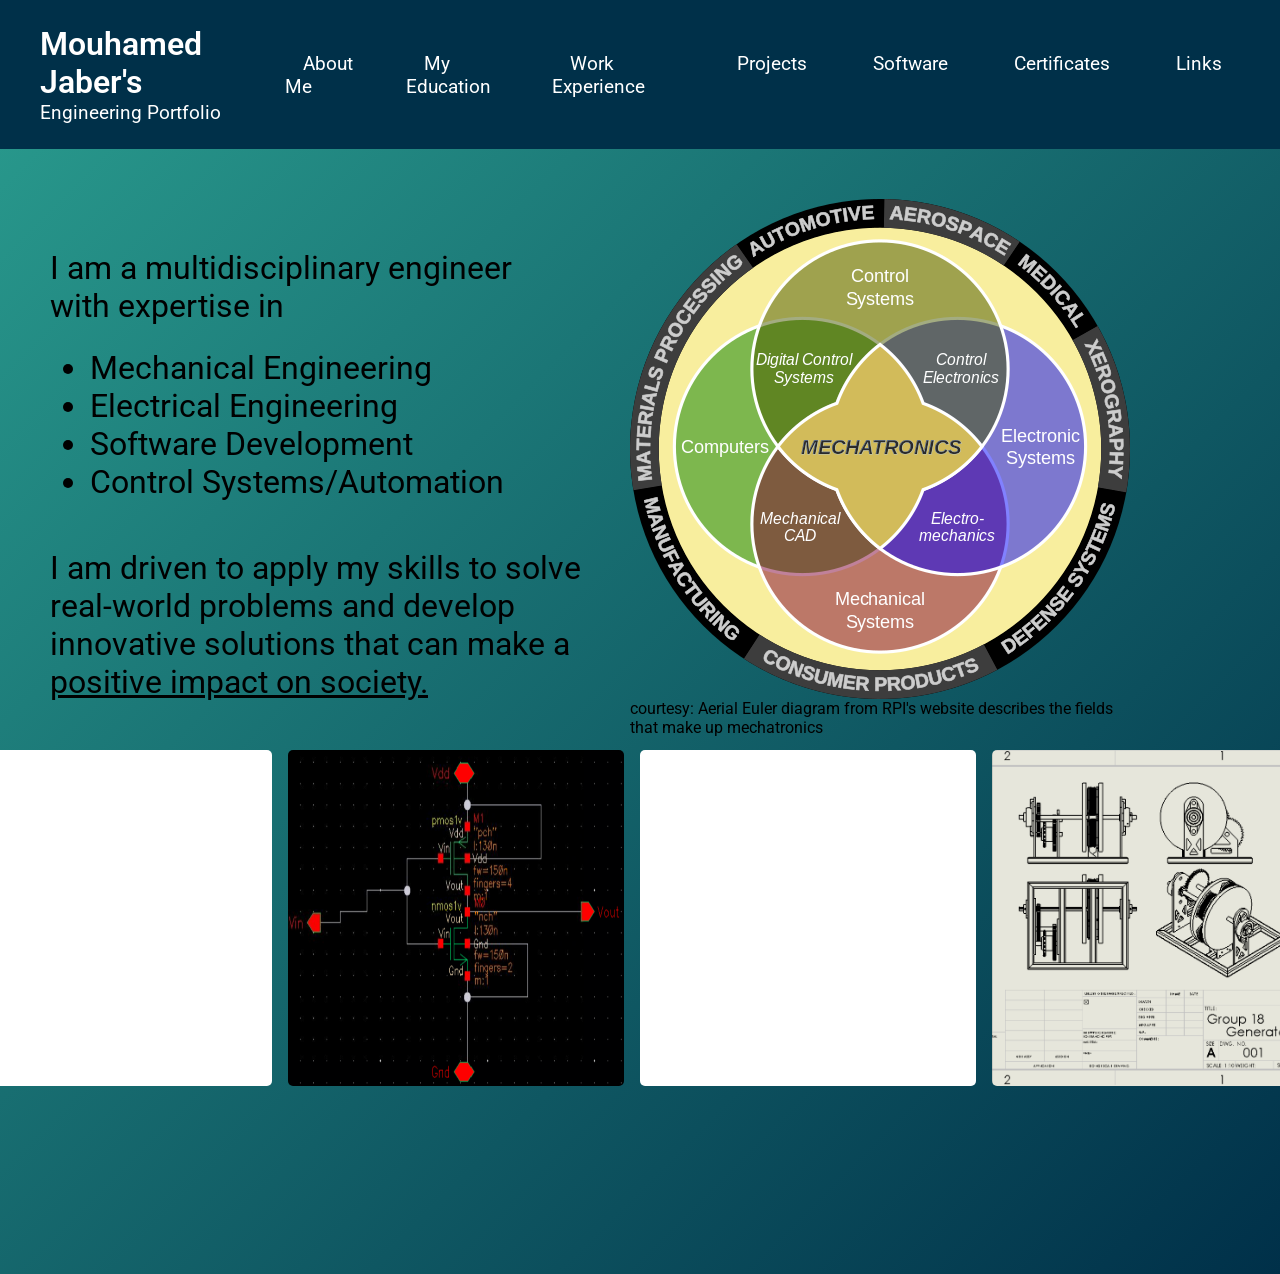
==== aboutMe.html @ cb68548f "commiting all work of portfolio" ====
<!DOCTYPE html>
<html lang="en">
<head>
    <meta charset="UTF-8">
    <meta name="viewport" content="width=device-width, initial-scale=1.0">
    <title>About Me</title>
    <link rel="stylesheet" href="style.css">
</head>
<body class="aboutMeBody">
    <header>
        <nav class="navbar">
            <a href="index.html" class="nav_title">
                <h2 class="title-text">Mouhamed Jaber's </h2>
                <h3 class="title-subtext">Engineering Portfolio</h3>
            </a>
            <ul class="nav-menu">
                <li class="nav-item">
                    <a href="aboutMe.html" class="nav-link">About Me</a>
                </li>
                <li class="nav-item">
                    <a href="myEdu.html" class="nav-link">My Education</a>
                </li>
                <li class="nav-item">
                    <a href="workXp.html" class="nav-link">Work Experience</a>
                </li>
                <li class="nav-item">
                    <a href="projects.html" class="nav-link">Projects</a>
                </li>
                <li class="nav-item">
                    <a href="software.html" class="nav-link">Software</a>
                </li>
                <li class="nav-item">
                    <a href="certs.html" class="nav-link">Certificates</a>
                </li>
                <li class="nav-item">
                    <a href="links.html" class="nav-link">Links</a>
                </li>
            </ul>
        </nav>
    </header>
    <main class="aboutMe">
        <div class="aboutMeDiv">
            <p class = "aboutMeText">
                I am a multidisciplinary engineer with expertise in
            </p>
            <ul class="aboutMeList">
                <li>Mechanical Engineering</li>
                <li>Electrical Engineering</li>
                <li>Software Development</li>
                <li>Control Systems/Automation</li>
            </ul>
            <p class = "aboutMeText2" >I am driven to apply my skills to
            solve real-world problems and develop innovative solutions that
            can make a <u>positive impact on society.</u>
            </p>

            <div class="EulerDiagram">
                <img src="carousel/EulerDiagram.png" alt="Mechatronics Euler Diagram">
                <div class="overlay">
                    <p> courtesy: Aerial Euler diagram from RPI's website describes
                        the fields that make up mechatronics</p>
                </div>
        </div>
        </div>

        <div class="carousel">
            <div class="group">
                <div class="v1">
                    <video autoplay muted loop>
                        <source src="carousel/roboArm.mp4" type="video/mp4">
                    </video>
                </div>
                <div class="v2">
                    <video autoplay muted loop>
                        <source src="carousel/PLC.mp4" type="video/mp4">
                    </video>
                </div>
                <div class="v3">
                    <img src="carousel/ICinv.png" alt="Inverter IC Design" class="profile-image">
                </div>
                <div class="v4">
                    <video autoplay muted loop>
                        <source src="carousel/HumveeCAD.mp4" type="video/mp4">
                    </video>
                </div>
                <div class="v5">
                    <img src="carousel/drwng.png" alt="Engineering Drawing" class="profile-image">
                </div>
                <div class="v6">
                    <img src="carousel/antennaP.png" alt="Antenna Propagation" class="antennaP">
                    <img src="carousel/S11.png" alt="S11 Parameter" class="S11">
                </div>
            </div>
            <div aria-hidden class="group">
                <div class="v1">
                    <video autoplay muted loop>
                        <source src="carousel/roboArm.mp4" type="video/mp4">
                    </video>
                </div>
                <div class="v2">
                    <video autoplay muted loop>
                        <source src="carousel/PLC.mp4" type="video/mp4">
                    </video>
                </div>
                <div class="v3">
                    <img src="carousel/ICinv.png" alt="Inverter IC Design" class="profile-image">
                </div>
                <div class="v4">
                    <video autoplay muted loop>
                        <source src="carousel/HumveeCAD.mp4" type="video/mp4">
                    </video>
                </div>
                <div class="v5">
                    <img src="carousel/drwng.png" alt="Engineering Drawing" class="profile-image">
                </div>
                <div class="v6">
                    <img src="carousel/antennaP.png" alt="Antenna Propagation" class="antennaP">
                    <img src="carousel/S11.png" alt="S11 Parameter" class="S11">
                </div>
            </div>
            <div aria-hidden class="group">
                <div class="v1">
                    <video autoplay muted loop>
                        <source src="carousel/roboArm.mp4" type="video/mp4">
                    </video>
                </div>
                <div class="v2">
                    <video autoplay muted loop>
                        <source src="carousel/PLC.mp4" type="video/mp4">
                    </video>
                </div>
                <div class="v3">
                    <img src="carousel/ICinv.png" alt="Inverter IC Design" class="profile-image">
                </div>
                <div class="v4">
                    <video autoplay muted loop>
                        <source src="carousel/HumveeCAD.mp4" type="video/mp4">
                    </video>
                </div>
                <div class="v5">
                    <img src="carousel/drwng.png" alt="Engineering Drawing" class="profile-image">
                </div>
                <div class="v6">
                    <img src="carousel/antennaP.png" alt="Antenna Propagation" class="antennaP">
                    <img src="carousel/S11.png" alt="S11 Parameter" class="S11">
                </div>
            </div>
        </div>
    </main>
</body>
</html>
---- style.css ----
/* Importing Google Fonts */
@import url('https://fonts.googleapis.com/css2?family=Roboto:ital,wght@0,100..900;1,100..900&display=swap');

* {
    margin: 0;
    padding: 0;
    box-sizing: border-box;
    font-family: 'Roboto', sans-serif;
}

:root {
    /*Colors*/
    --black-color: #000000;
    --primary-color: #003049;
    --secondary-color: #fff;
    --color_3: #d62828;
    --color_4: #f77f00;
    --color_5: #fcbf49;
    --color_6: #eae2b7;
    --color_7: #2a9d8f;

    /*Font Sizes*/
    --font-size-s: 0.9rem;
    --font-size-n: 1rem;
    --font-size-m: 1.2rem;
    --font-size-l: 1.5rem;
    --font-size-xl: 2rem;
    --font-size-xxl: 2.5rem;
    --font-size-xxxl: 3rem;


    /*Font Weights*/
    --font-weight-normal: 400;
    --font-weight-medium: 500;
    --font-weight-bold: 700;
    --font-weight-semibold: 600;

    /*Border Radius*/
    --border-radius-s: 8px;
    --border-radius-m: 30px;
    --border-radius-circle: 50%;

    /*Site Max Width*/
    --site-max-width: 1450px;


}

ul {
    list-style: none;
}

a {
    text-decoration: none;
}

button {
    border: none;
    cursor: pointer;
    background: none;
}

img {
    display: block;
    max-width: 100%;
}

/*Navba*/
header {
    position: realtive;
    top: 0;
    left: 0;
    width: 100%;
    background: var(--primary-color);
}

header .navbar {
    display: flex;
    justify-content: space-between;
    padding: 25px 40px;
    align-items: center;
}

.navbar .nav_title .title-text {
    color: var(--secondary-color);
    font-size: var(--font-size-xl);
    font-weight: var(--font-weight-semibold);
}

.navbar .nav_title .title-subtext {
    color: var(--secondary-color);
    font-size: var(--font-size-m);
    font-weight: var(--font-weight-normal);
}

.navbar .nav-menu {
    display: flex;
    gap: 30px;
}

.navbar .nav-menu .nav-link {
    padding: 10px 18px;
    color: var(--secondary-color);
    font-size: var(--font-size-m);
    border-radius: var(--border-radius-m);
    transition: 0.3s ease;
}

.navbar .nav-menu .nav-link:hover {
    background: var(--color_4);
    color: var(--primary-color);
}

/* BODY */
body {
    overflow-x: hidden;  /* prevents horizontal scroll */
    overflow-y: auto;
    background: linear-gradient(135deg,#2a9d8f,#003049);

}

.home {
    z-index: -1;
    height: 100%;
}

.hero-section {
    padding-top: 150px;
    width: 100%;
    color: #000;
    height: 87vh;
}

.section-content{
    max-width: var(--site-max-width);
    margin: 0 auto;
    padding: 10px 10px;

}

.hero-details {
    flex-direction: column;
    align-items: center;
    gap: 20px;
    text-align: center;

}

.hero-img {
    position: absolute;
    top: 200px;
    left: 850px;
    overflow: hidden;
}

.hero-details .hero-img .profile-image {

    width: 600px;
    height: 500px;
    border-radius: var(--border-radius-m);
    object-fit: cover;

}

.hero-details .hero-text {
    max-width: 650px;
    text-align: left;
    padding-top: 50px;
}

.hero-text .hero-title {
    font-size: var(--font-size-xxxl);
    font-weight: var(--font-weight-bold);
    color: var(--black-color);
}

.hero-text .hero-description {
    font-size: var(--font-size-xl);
    color: var(--black-color);
    padding-top: 100px;
}
/* About Me Specific Styles */

.aboutMe {
    height: 125vh;
}

.carousel {
    display: flex;
    position: absolute;
    top: 650px;
    margin: 100px auto;
    width: 100%;
    justify-content: center;
    overflow-x: hidden;

}

.carousel::-webkit-scrollbar {
    display: none;
}

.group {
    display: flex;
    justify-content: center;
    gap: 1em;
    animation: spin 15s linear infinite;
    padding-right: 1em;


}

.v1, .v2, .v3, .v4, .v5, .v6 {
    flex: 0 0 auto;
    height: 7em;
    width: 7em;
    background: rgb(255, 255, 255);
    font-size: 3rem;
    border-radius: 5px;
    text-align: center;
    align-content: center;
    overflow: hidden;
    display: flex;
    align-items: center;
    justify-content: center;
}


.v1 video {
    width: 150%;
    height: 150%;
    transform: scale(1.25, 1);
    object-fit: fill;
}

.v2 video {
    width: 200%;
    height: 125%;
    transform: translateX(20px);
    transform: translateY(30px);

    object-fit: fill;
}

.v3 img {
    width: 115%;
    height: 100%;
    /* transform: translateX(10px); */

    object-fit: fill;
}

.v4 video {
    width: 135%;
    height: 90%;
    transform:
    translateY(5px)
    scale(1.15, 1.15);


    object-fit: fill;
}

.v5 img {
    width: 115%;
    height: 100%;
    /* transform: translateX(10px); */

    object-fit: fill;
}


.v6 {
    position: relative;
}

.antennaP {

    object-fit: fill;
    position: absolute;
    width: 50%;
    height: 30%;
    bottom: 0;
    right: 0;
    z-index: 2;
}

.S11 {

    object-fit: fill;
    position: absolute;
    width: 100%;
    height: 80%;
    top: 0;
    left: 0;
    z-index: 1;
}

.aboutMeDiv {
    text-align: left;
    margin: 0 auto;
    position: relative;
}

.aboutMeText{
    position: absolute;
    top: 100px;
    left: 50px;
    font-size: var(--font-size-xl);
    font-weight: var(--font-weight-m);
    color: var(--black-color);
    /* margin-right: 800px; */
    max-width: 500px;
}

.aboutMeList {
    position: absolute;
    top: 200px;
    left: 50px;
    font-size: var(--font-size-xl);
    font-weight: var(--font-weight-m);
    color: var(--black-color);
    list-style: disc;
    padding-left: 40px;
}


.aboutMeText2{
    position: absolute;
    top: 400px;
    left: 50px;
    font-size: var(--font-size-xl);
    font-weight: var(--font-weight-m);
    color: var(--black-color);
    /* margin-right: 800px; */
    max-width: 600px;
}

.EulerDiagram{
    position: absolute;
    top: 50px;
    right: 150px;
    width: 500px;
    height: 500px;
}

.EulerDiagram img {
    width: 500px;
    height: 500px;
}

@keyframes spin{
    from{translate: 0;}
    to{translate: -100%;}
}

/* Certs Specific Styles */

.certs {
    position: relative;
    text-align: left;
    margin: 0 auto;

}

.certImgs {
    position: absolute;
    top: 0px;
    right: 0;
    left: 0;
    bottom: 0;
    display: flex;
    justify-content: space-evenly;
    padding-top: 170px;

}


.cert1 img, .cert2 img {
    width: 400px;
    height: 300px;
    object-fit: cover;
    border-radius: var(--border-radius-s);

}

.cert3 {

    position: relative;

    background-color: #fff;
    border-radius: var(--border-radius-s);

    width: 400px;
    height: 300px;
    display: flex;
    align-items: center;

}

.cert3 img {
    position: absolute;
    width: 50%;
    top:65%;
    transform: translate(50%,-50%);
}

.cert3Text {
    position: absolute;
    top: 20%;
    text-align: center;
    transform: translate(0%,-50%);
    font-size: var(--font-size-xl);
    font-weight: var(--font-weight-bold);
    color: var(--black-color);
}

.certLink {
    display: flex;
    height: 303px;
    position: relative;
    transition: 0.3s ease;
}

.certLink:hover {
    transform:
    scale(1.1,1.1)
    translate(0%,2%);
    transition: 0.3s ease;
}

/* myEdu Specific Styles */
.eduBody {
    position: relative;
    height: 200vh;
}

.eduSections {
    position: absolute;
    top: 150px;
    left: 0;
    right: 0;
    display: flex;
    height: 153px;
    justify-content: center;
    gap: 50px;
}

.eduElem {
    display: flex;
    position: relative;
    width: 450px;
    height: 150px;
    background: rgb(91, 195, 199);
    border: 3px solid rgb(0, 50, 102);
    border-radius: var(--border-radius-s);
}


.eduElem .ubcLogo{
    position: relative;
    width: 150px;
    left:-10px;
}

.eduElem .eduText .title{
    position: absolute;
    top: 20px;
    left: 130px;
    font-size: var(--font-size-l);
    font-weight: var(--font-weight-bold);
    color: var(--black-color);
}

.eduElem .eduText .desc{
    position: absolute;
    top: 60px;
    left: 130px;
    width:280px;
    font-size: var(--font-size-m);
    color: var(--black-color);
    padding-top: 10px;
    padding-bottom: 10px;
}

.eduPage .EngBoxes {
    position: relative;
    left: 50%;
    transform: translate(-50%,150px);
    align-items: flex-start;
    display: flex;
    justify-content: center;
    gap: 20px;
}

.eduPage .EngBoxes .box{
    display: inline-flex;
    flex-direction: column;
    width: 300px;
    padding-bottom: 35px;
    border-radius: 10px;
    border: 4px solid rgb(0, 50, 102);
    background-color:  rgb(170, 255, 255);
}

.EngBoxes .title{
    position: relative;
    top: 5px;
    left: 10px;
    font-size: var(--font-size-l);
    font-weight: var(--font-weight-bold);
}

.EngBoxes .list{
    position: relative;
    top: 20px;
    left: 30px;
    font-size: var(--font-size-m);
    list-style: disc;
    width: 200px;
    display: flex;
    justify-content: space-evenly;
    flex-direction: column;
    row-gap: 10px;
}

/* WorkXP Specific Styles */
.workXp_hero-section {
    display: flex;
    justify-content: center;
    height: 1000px;
    gap:20px;
}

.cols{
    display: flex;
    flex-direction: column;
    gap: 20px;
    /* border: 3px solid red; */

}

.workXp .workXp-hero-section {
   display: flex;
   flex-direction: column;
}

.workXp .title{
    height: 120px;
    padding-left: 10px;
}

.workXp .desc{
    font-size: 1.5rem;
    padding-left: 10px;
    height: 70px;
}

.workXp .XP{
    display: flex;
    height: 300px;
    border: 2px solid;
    border-image: linear-gradient(90deg, hwb(173 0% 50%), hwb(201 0% 55%)) 1;
}


.workXp .XP img{
    margin-left: auto;
}


/* .workXp .xp1, .workXp .xp3 {
    background:  rgba(41, 179, 162,0.5);
}

.workXp .xp2, .workXp .xp4 {
    background:  rgba(41, 204, 185,0.5);
} */
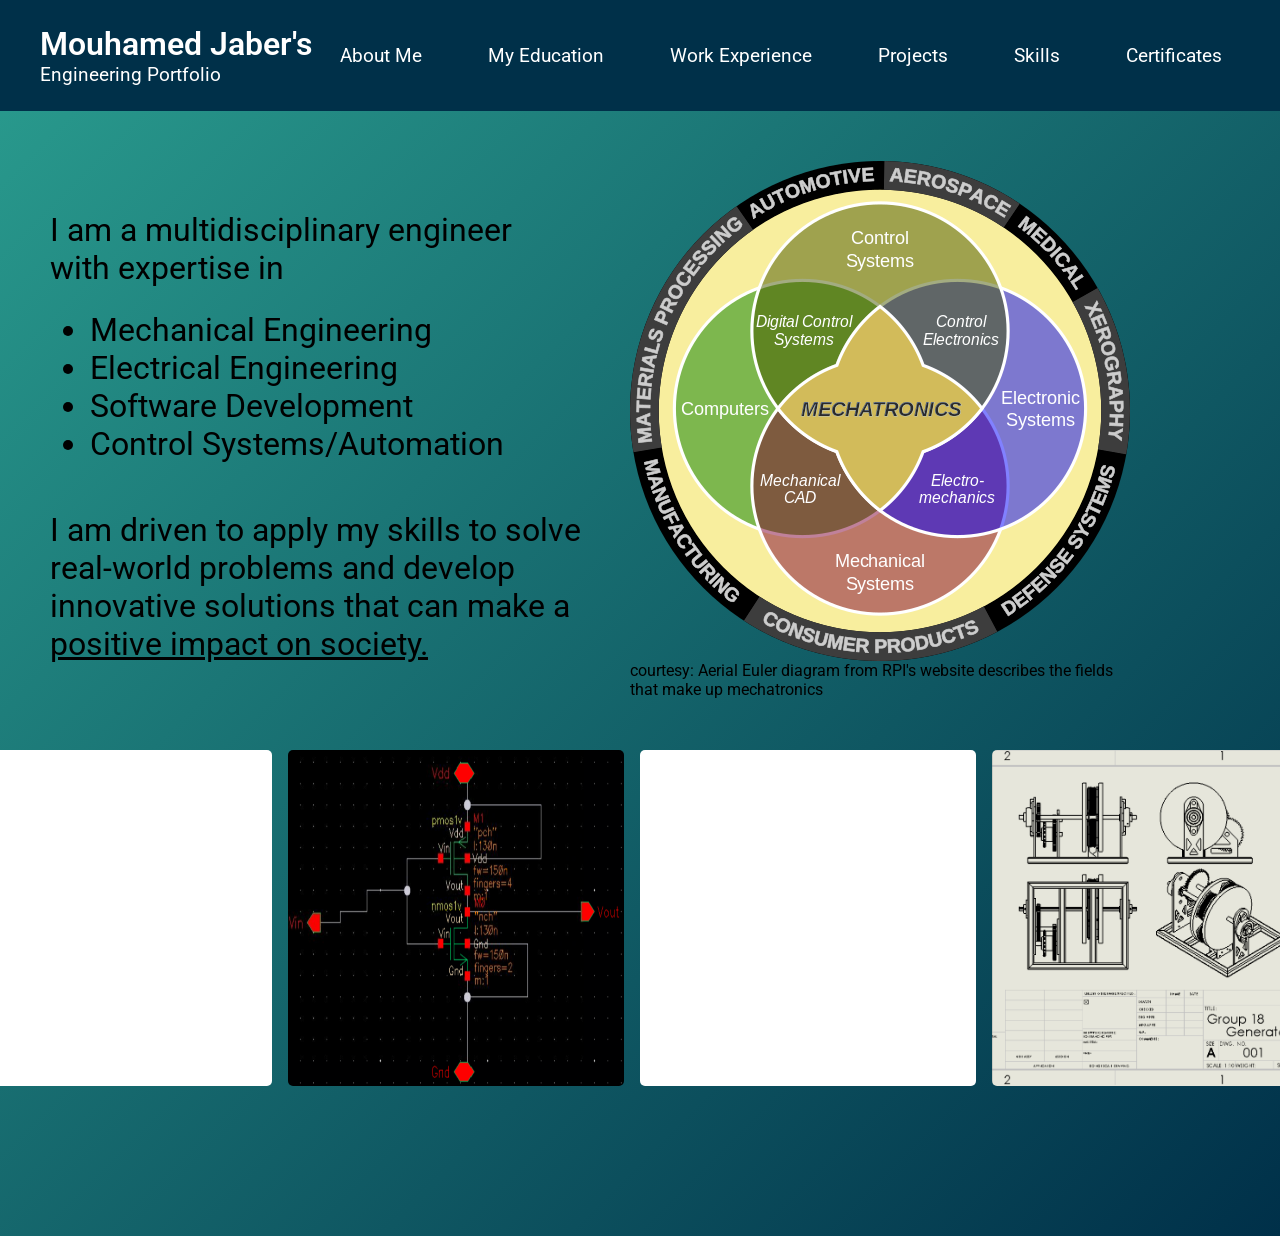
==== commit 5b215a63: "Software page got changed to skills(which will include some software skills). Deleted Links page. Ic" ====
--- a/aboutMe.html
+++ b/aboutMe.html
@@ -21,19 +21,16 @@
                     <a href="myEdu.html" class="nav-link">My Education</a>
                 </li>
                 <li class="nav-item">
-                    <a href="workXp.html" class="nav-link">Work Experience</a>
+                    <a href="workxp.html" class="nav-link">Work Experience</a>
                 </li>
                 <li class="nav-item">
                     <a href="projects.html" class="nav-link">Projects</a>
                 </li>
                 <li class="nav-item">
-                    <a href="software.html" class="nav-link">Software</a>
+                    <a href="skills.html" class="nav-link">Skills</a>
                 </li>
                 <li class="nav-item">
                     <a href="certs.html" class="nav-link">Certificates</a>
-                </li>
-                <li class="nav-item">
-                    <a href="links.html" class="nav-link">Links</a>
                 </li>
             </ul>
         </nav>
--- a/style.css
+++ b/style.css
@@ -354,81 +354,6 @@
     to{translate: -100%;}
 }
 
-/* Certs Specific Styles */
-
-.certs {
-    position: relative;
-    text-align: left;
-    margin: 0 auto;
-
-}
-
-.certImgs {
-    position: absolute;
-    top: 0px;
-    right: 0;
-    left: 0;
-    bottom: 0;
-    display: flex;
-    justify-content: space-evenly;
-    padding-top: 170px;
-
-}
-
-
-.cert1 img, .cert2 img {
-    width: 400px;
-    height: 300px;
-    object-fit: cover;
-    border-radius: var(--border-radius-s);
-
-}
-
-.cert3 {
-
-    position: relative;
-
-    background-color: #fff;
-    border-radius: var(--border-radius-s);
-
-    width: 400px;
-    height: 300px;
-    display: flex;
-    align-items: center;
-
-}
-
-.cert3 img {
-    position: absolute;
-    width: 50%;
-    top:65%;
-    transform: translate(50%,-50%);
-}
-
-.cert3Text {
-    position: absolute;
-    top: 20%;
-    text-align: center;
-    transform: translate(0%,-50%);
-    font-size: var(--font-size-xl);
-    font-weight: var(--font-weight-bold);
-    color: var(--black-color);
-}
-
-.certLink {
-    display: flex;
-    height: 303px;
-    position: relative;
-    transition: 0.3s ease;
-}
-
-.certLink:hover {
-    transform:
-    scale(1.1,1.1)
-    translate(0%,2%);
-    transition: 0.3s ease;
-}
-
 /* myEdu Specific Styles */
 .eduBody {
     position: relative;
@@ -455,7 +380,6 @@
     border: 3px solid rgb(0, 50, 102);
     border-radius: var(--border-radius-s);
 }
-
 
 .eduElem .ubcLogo{
     position: relative;
@@ -536,8 +460,6 @@
     display: flex;
     flex-direction: column;
     gap: 20px;
-    /* border: 3px solid red; */
-
 }
 
 .workXp .workXp-hero-section {
@@ -556,23 +478,211 @@
     height: 70px;
 }
 
-.workXp .XP{
-    display: flex;
-    height: 300px;
+.workXp .XP_s1, .workXp .XP_s2 {
+    display: flex;
+    height: 600px;
     border: 2px solid;
     border-image: linear-gradient(90deg, hwb(173 0% 50%), hwb(201 0% 55%)) 1;
 }
 
-
-.workXp .XP img{
+.workXp .XP_s1 .all_text, .workXp .XP_s2 .all_text{
+    background-color: rgba(170, 255, 255, 0.5);
+    border: 3px solid black;
+    border-radius: var(--border-radius-s);
+    font-size: var(--font-size-m);
+    padding-left: 5px;
+}
+
+.workXp .XP_s1 .xp_jobtitle, .workXp .XP_s2 .xp_jobtitle{
+    padding-bottom: 10px;
+}
+
+.workXp .xp_desc{
+    padding-bottom: 10px;
+    padding-left: 5px;
+}
+
+.workXp .XP_s1 .myWork, .workXp .XP_s2 .myWork{
+    padding-top: 30px;
+    padding-bottom: 10px;
+}
+
+.workXp .links{
+    padding-top: 20px;
+}
+
+.workXp .XP_s1 ul, .workXp .XP_s2 ul{
+    padding-left: 30px;
+    list-style: disc;
+}
+
+
+
+.workXp .xp1{
+    height: 500px;
+}
+.workXp .xp1 .job-media1{
     margin-left: auto;
-}
-
-
-/* .workXp .xp1, .workXp .xp3 {
-    background:  rgba(41, 179, 162,0.5);
-}
-
-.workXp .xp2, .workXp .xp4 {
-    background:  rgba(41, 204, 185,0.5);
-} */
+    height: 250px;
+}
+
+
+
+.workXp .xp2{
+    height: 750px;
+}
+.workXp .xp2 .job-media1{
+    margin-right: auto;
+    height: 300px;
+}
+.workXp .xp2 .job-media2{
+    margin-right: auto;
+    height: 450px;
+    width:600px;
+}
+.workXp .xp2 .xp2-media{
+    width: 1500px;
+}
+
+
+
+.workXp .xp3 .job-media1{
+    margin-left: auto;
+    height: 300px;
+    width: 400px;
+}
+.workXp .xp3 .job-media2{
+    height: 315px;
+    width: 400px;
+}
+.workXp .xp3 .btm_media{
+    display: inline-flex;
+    justify-content: center;
+}
+.workXp .xp3 {
+    height: 620px;
+}
+
+
+.workXp .xp4{
+    height: 500px;
+}
+.workXp .xp4 .xp-media{
+    display: flex;
+    flex-direction: column;
+    align-items: center;
+    background: rgb(164, 25, 46);
+}
+.workXp .xp4 .xp-media .job-media1{
+    height: 200px;
+    width: 280px;
+}
+.workXp .xp4 .xp-media .job-media2{
+    margin-top: 20px;
+    width: 500px;
+}
+
+
+.workXp .xp5{
+    height: 470px;
+}
+.workXp .xp5 .xp-media{
+    display: flex;
+    align-items: center;
+    background: rgb(164, 25, 46);
+}
+.workXp .xp5 .xp-media .job-media1{
+    height: 300px;
+    width: 1200px;
+}
+
+.workXp .xp6{
+    height: 450px;
+}
+.workXp .xp6 .xp-media{
+    display: flex;
+    align-items: center;
+    background: rgb(164, 25, 46);
+}
+.workXp .xp6 .xp-media .job-media1{
+    height: 300px;
+    width: 900px;
+}
+
+
+
+/* cert specific styles */
+.cert .hero-section{
+    display: flex;
+    justify-content: center;
+    align-items: center;
+    margin-top: 40px;
+    margin-bottom: 100px;
+
+}
+.cert .certHero {
+    display: inline-flex;
+    justify-content: center;
+    flex-wrap: wrap;
+    align-content: start;
+    gap:50px;
+}
+
+.cert .boxes:not(.box3){
+    border-radius: var(--border-radius-s);
+    display: flex;
+    justify-content: center;
+    overflow: hidden;
+}
+
+.cert .boxes{
+    transition: 0.3s ease;
+    width: 400px;
+    height: 300px;
+}
+
+.cert .boxes img:not(.box3 img){
+    width: 400px;
+    height: 300px;
+    object-fit: cover;
+    border-radius: var(--border-radius-s);
+}
+
+.cert .box3 {
+    display: flex;
+    background: white;;
+    align-items: center;
+    flex-direction: column;
+    border-radius: var(--border-radius-s);
+    justify-content: center;
+    text-align: center;
+}
+
+.cert .box3 img {
+    border-radius: var(--border-radius-s);
+    height: 200px;
+    margin-bottom: -10px;
+}
+
+.cert .box3 p {
+    font-size: var(--font-size-xl);
+    font-weight: var(--font-weight-bold);
+    color: var(--black-color);
+}
+
+.boxes:hover {
+    transform:
+    scale(1.1,1.1);
+    transition: 0.3s ease;
+}
+
+
+
+
+
+
+
+
+
+
+
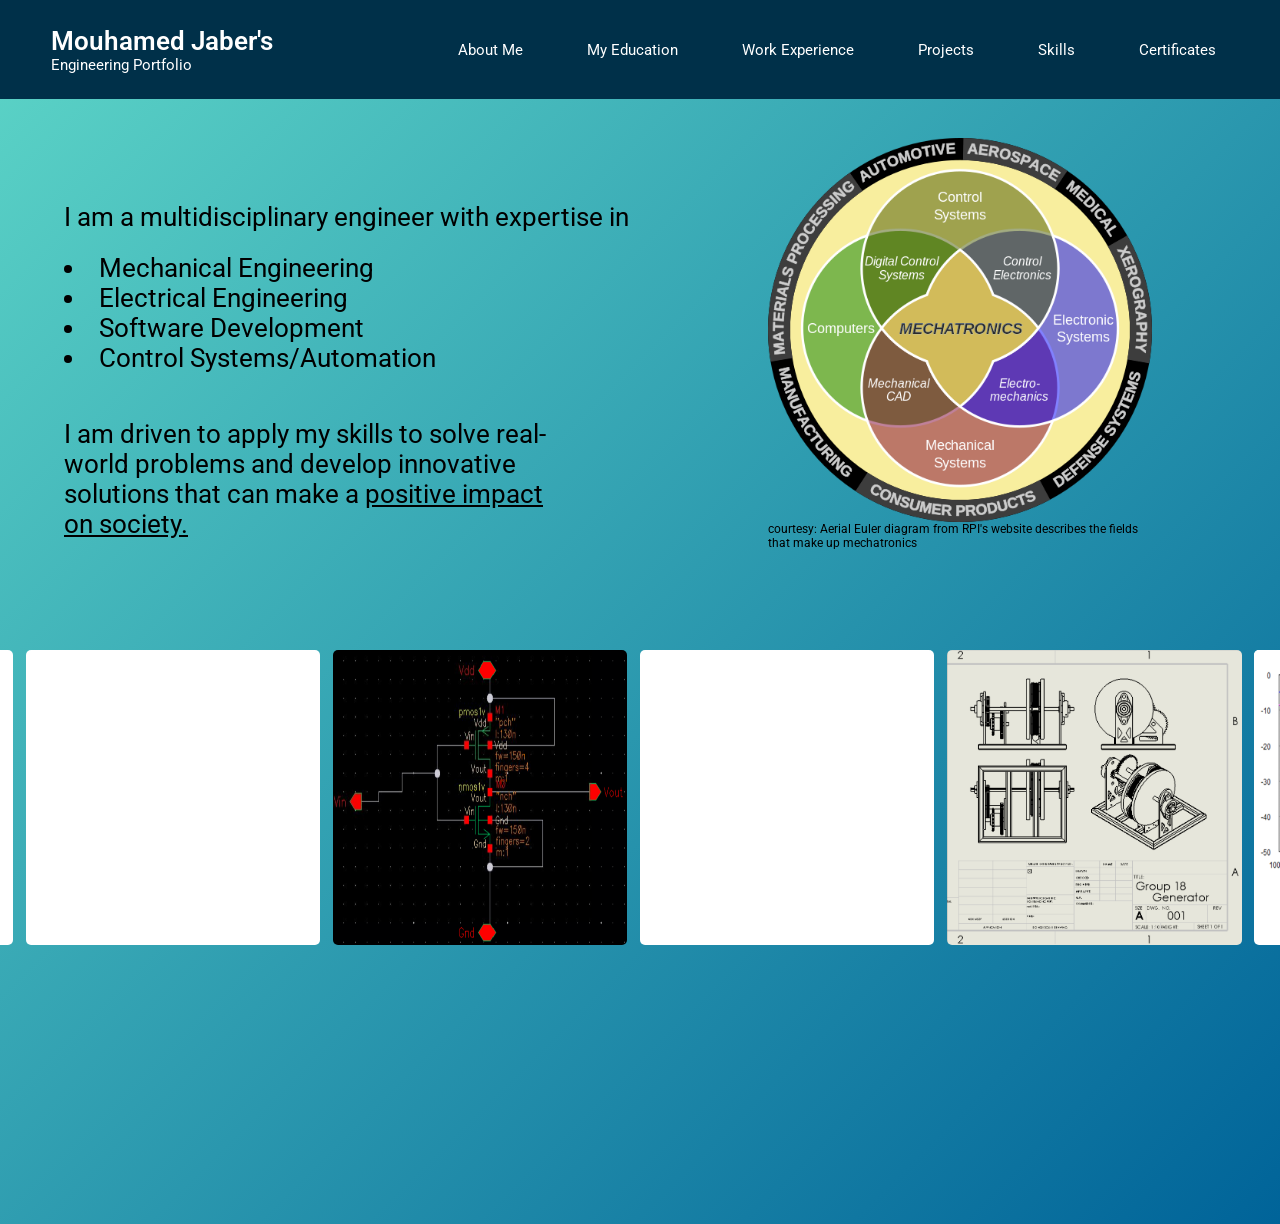
==== commit 81f87082: "tryong to fix autoplay of carousel videos on phone" ====
--- a/aboutMe.html
+++ b/aboutMe.html
@@ -63,12 +63,12 @@
         <div class="carousel">
             <div class="group">
                 <div class="v1">
-                    <video autoplay muted loop>
+                    <video autoplay muted loop playsinline webkit-playsinline>
                         <source src="carousel/roboArm.mp4" type="video/mp4">
                     </video>
                 </div>
                 <div class="v2">
-                    <video autoplay muted loop>
+                    <video autoplay muted loop playsinline webkit-playsinline>
                         <source src="carousel/PLC.mp4" type="video/mp4">
                     </video>
                 </div>
@@ -90,12 +90,12 @@
             </div>
             <div aria-hidden class="group">
                 <div class="v1">
-                    <video autoplay muted loop>
+                    <video autoplay muted loop playsinline webkit-playsinline>
                         <source src="carousel/roboArm.mp4" type="video/mp4">
                     </video>
                 </div>
                 <div class="v2">
-                    <video autoplay muted loop>
+                    <video autoplay muted loop playsinline webkit-playsinline>
                         <source src="carousel/PLC.mp4" type="video/mp4">
                     </video>
                 </div>
@@ -117,12 +117,12 @@
             </div>
             <div aria-hidden class="group">
                 <div class="v1">
-                    <video autoplay muted loop>
+                    <video autoplay muted loop playsinline webkit-playsinline>
                         <source src="carousel/roboArm.mp4" type="video/mp4">
                     </video>
                 </div>
                 <div class="v2">
-                    <video autoplay muted loop>
+                    <video autoplay muted loop playsinline webkit-playsinline>
                         <source src="carousel/PLC.mp4" type="video/mp4">
                     </video>
                 </div>
@@ -144,5 +144,19 @@
             </div>
         </div>
     </main>
+    <script>
+        document.addEventListener('DOMContentLoaded', function(){
+            const vids = document.querySelectorAll('video[autoplay]');
+            function tryPlay(){
+                vids.forEach(v => {
+                    try{ v.muted = true; v.play(); } catch(e){}
+                });
+                window.removeEventListener('touchstart', tryPlay);
+                window.removeEventListener('click', tryPlay);
+            }
+            window.addEventListener('touchstart', tryPlay, {once:true});
+            window.addEventListener('click', tryPlay, {once:true});
+        });
+    </script>
 </body>
 </html>
--- a/style.css
+++ b/style.css
@@ -20,13 +20,13 @@
     --color_7: #2a9d8f;
 
     /*Font Sizes*/
-    --font-size-s: 0.9rem;
-    --font-size-n: 1rem;
-    --font-size-m: 1.2rem;
-    --font-size-l: 1.5rem;
-    --font-size-xl: 2rem;
-    --font-size-xxl: 2.5rem;
-    --font-size-xxxl: 3rem;
+    --font-size-s: 0.9vw;
+    --font-size-n: 1vw;
+    --font-size-m: 1.2vw;
+    --font-size-l: 1.5vw;
+    --font-size-xl: 2vw;
+    --font-size-xxl: 2.5vw;
+    --font-size-xxxl: 3vw;
 
 
     /*Font Weights*/
@@ -67,9 +67,8 @@
 
 /*Navba*/
 header {
-    position: realtive;
-    top: 0;
-    left: 0;
+    position: relative;
+
     width: 100%;
     background: var(--primary-color);
 }
@@ -77,7 +76,7 @@
 header .navbar {
     display: flex;
     justify-content: space-between;
-    padding: 25px 40px;
+    padding: 2% 4%;
     align-items: center;
 }
 
@@ -95,15 +94,20 @@
 
 .navbar .nav-menu {
     display: flex;
-    gap: 30px;
+    gap: 3vw;
 }
 
 .navbar .nav-menu .nav-link {
-    padding: 10px 18px;
+    padding-left: 1vw;
+    padding-right: 1vw;
+    padding-bottom: 0.5vw;
+    padding-top: 0.5vw;
+
     color: var(--secondary-color);
     font-size: var(--font-size-m);
     border-radius: var(--border-radius-m);
     transition: 0.3s ease;
+
 }
 
 .navbar .nav-menu .nav-link:hover {
@@ -112,60 +116,50 @@
 }
 
 /* BODY */
-body {
-    overflow-x: hidden;  /* prevents horizontal scroll */
+html {
+    overflow-x: hidden;
     overflow-y: auto;
-    background: linear-gradient(135deg,#2a9d8f,#003049);
-
-}
-
-.home {
-    z-index: -1;
-    height: 100%;
+    background: linear-gradient(135deg,hsl(173, 59%, 60%),hsl(201, 100%, 30%));
+}
+
+.homeBody{
+    height: 100vh;
 }
 
 .hero-section {
-    padding-top: 150px;
     width: 100%;
-    color: #000;
-    height: 87vh;
 }
 
 .section-content{
-    max-width: var(--site-max-width);
+    width: 100vw;
     margin: 0 auto;
-    padding: 10px 10px;
-
 }
 
 .hero-details {
-    flex-direction: column;
-    align-items: center;
-    gap: 20px;
-    text-align: center;
-
+    margin-top: 5vw;
+    display: flex;
+    align-items: center;
+    width: 100vw;
 }
 
 .hero-img {
-    position: absolute;
-    top: 200px;
-    left: 850px;
-    overflow: hidden;
+    margin-left: auto;
+    margin-right: 2vw;
+
 }
 
 .hero-details .hero-img .profile-image {
-
-    width: 600px;
-    height: 500px;
+    width: 40vw;
+    height: 35vw;
     border-radius: var(--border-radius-m);
     object-fit: cover;
-
 }
 
 .hero-details .hero-text {
-    max-width: 650px;
+    margin-bottom: 8vw;
+    margin-left: 1vw;
+    width: 50vw;
     text-align: left;
-    padding-top: 50px;
 }
 
 .hero-text .hero-title {
@@ -177,7 +171,7 @@
 .hero-text .hero-description {
     font-size: var(--font-size-xl);
     color: var(--black-color);
-    padding-top: 100px;
+    padding-top: 5vw;
 }
 /* About Me Specific Styles */
 
@@ -188,7 +182,7 @@
 .carousel {
     display: flex;
     position: absolute;
-    top: 650px;
+    top: 43vw;
     margin: 100px auto;
     width: 100%;
     justify-content: center;
@@ -203,17 +197,15 @@
 .group {
     display: flex;
     justify-content: center;
-    gap: 1em;
+    gap: 1vw;
     animation: spin 15s linear infinite;
-    padding-right: 1em;
-
-
+    padding-right: 1vw;
 }
 
 .v1, .v2, .v3, .v4, .v5, .v6 {
     flex: 0 0 auto;
-    height: 7em;
-    width: 7em;
+    height: 23vw;
+    width: 23vw;
     background: rgb(255, 255, 255);
     font-size: 3rem;
     border-radius: 5px;
@@ -304,49 +296,50 @@
 
 .aboutMeText{
     position: absolute;
-    top: 100px;
-    left: 50px;
+    top: 8vw;
+    left: 5vw;
     font-size: var(--font-size-xl);
     font-weight: var(--font-weight-m);
     color: var(--black-color);
-    /* margin-right: 800px; */
-    max-width: 500px;
+    max-width: 50vw;
 }
 
 .aboutMeList {
     position: absolute;
-    top: 200px;
-    left: 50px;
+    top: 12vw;
+    left: 5vw;
     font-size: var(--font-size-xl);
     font-weight: var(--font-weight-m);
     color: var(--black-color);
     list-style: disc;
-    padding-left: 40px;
-}
-
+    list-style-position: inside;
+}
 
 .aboutMeText2{
     position: absolute;
-    top: 400px;
-    left: 50px;
+    top: 25vw;
+    left: 5vw;
     font-size: var(--font-size-xl);
     font-weight: var(--font-weight-m);
     color: var(--black-color);
-    /* margin-right: 800px; */
-    max-width: 600px;
+    max-width: 40vw;
 }
 
 .EulerDiagram{
     position: absolute;
-    top: 50px;
-    right: 150px;
-    width: 500px;
-    height: 500px;
+    top: 3vw;
+    right: 10vw;
+    width: 30vw;
+    height: 30vw;
+}
+
+.EulerDiagram .overlay{
+    font-size: var(--font-size-s);
 }
 
 .EulerDiagram img {
-    width: 500px;
-    height: 500px;
+    width: 30vw;
+    height: 30vw;
 }
 
 @keyframes spin{
@@ -437,8 +430,8 @@
 
 .EngBoxes .list{
     position: relative;
-    top: 20px;
-    left: 30px;
+    top: 5vw;
+    left: 15vw;
     font-size: var(--font-size-m);
     list-style: disc;
     width: 200px;
@@ -616,19 +609,19 @@
     display: flex;
     justify-content: center;
     align-items: center;
-    margin-top: 40px;
-    margin-bottom: 100px;
-
+    margin-top: 10vh;
+    margin-bottom: 20vh;
 }
 .cert .certHero {
     display: inline-flex;
     justify-content: center;
     flex-wrap: wrap;
     align-content: start;
-    gap:50px;
-}
-
-.cert .boxes:not(.box3){
+    row-gap: 5vh;
+    column-gap: 2vw;
+}
+
+.cert .boxes{
     border-radius: var(--border-radius-s);
     display: flex;
     justify-content: center;
@@ -637,13 +630,13 @@
 
 .cert .boxes{
     transition: 0.3s ease;
-    width: 400px;
-    height: 300px;
+    width: 30vw;
+    height: 20vw;
 }
 
 .cert .boxes img:not(.box3 img){
-    width: 400px;
-    height: 300px;
+    width: 30vw;
+    height: 20vw;
     object-fit: cover;
     border-radius: var(--border-radius-s);
 }
@@ -677,12 +670,364 @@
 }
 
 
-
-
-
-
-
-
-
-
-
+/* Projects Specific Styles */
+
+.proj .proj-intro {
+    display: flex;
+    flex-direction: column;
+}
+
+.proj .proj-intro .proj-title{
+    padding-left: 10px;
+    padding-top: 10px;
+}
+
+.proj .proj-intro .proj-desc{
+    padding-left: 10px;
+    padding-top: 20px;
+    padding-bottom: 30px;
+    font-size: var(--font-size-l);
+}
+
+.proj .proj-hero {
+    height: 1000px;
+    display: flex;
+    justify-content: center;
+}
+
+.proj .proj-hero .proj-boxes {
+    display: flex;
+    justify-content: center;
+    align-content: start;
+    width: 100%;
+    padding-top: 50px;
+}
+
+.proj .proj-hero .proj-boxes .proj-col {
+    display: flex;
+    justify-content: start;
+    flex-direction: column;
+
+}
+
+.proj .proj-hero .proj-box {
+    width: 500px;
+    height: 240px;
+    background: rgb(170, 255, 255);
+    border: 3px solid rgb(0, 50, 102);
+    border-radius: var(--border-radius-s);
+}
+
+.proj .col1 .box1, .proj .col2 .box4, .proj .col3 .box2 {
+    height: 400px;
+}
+
+.proj .col1 .box1{
+    display: flex;
+    flex-direction: column;
+}
+
+.proj .col1 .box1 .title{
+    padding-left: 10px;
+    padding-top: 10px;
+
+}
+.proj .col1 .box1 .content{
+    display: flex;
+}
+
+.proj .col1 .box1 .content .desc{
+    display: flex;
+    flex-direction: column;
+
+    padding-top: 20px;
+    padding-left: 20px;
+
+    width: 270px;
+
+    font-size: 0.65rem;
+}
+.proj .col1 .box1 .content ol{
+    padding-top: 20px;
+    padding-left: 10px;
+    list-style: disc;
+}
+.proj .col1 .box1 .content li{
+    padding-bottom: 4px;
+
+}
+
+.proj .col1 .box1 .all-imgs-box{
+    display: flex;
+    flex-direction: column;
+    gap: 10px;
+    justify-content: center;
+    align-items: center;
+    width: 200px;
+    margin-left: auto;
+
+}
+.proj .col1 .box1 .set1-imgs{
+    display: flex;
+    gap: 20px;
+}
+.proj .col1 .box1 .set1-imgs .proj-img{
+    margin-top: -28px;
+    height: 100px;
+}
+.proj .col1 .box1 .set2-imgs{
+    display: flex;
+    height: 100px;
+    gap: 10px;
+}
+.proj .col1 .box1 .set3-imgs{
+    display: flex;
+    height: 100px;
+    margin-bottom: 5px;
+}
+
+.proj .col1 .box1 .link{
+    padding-top: 20px;
+    padding-left: 10px;
+}
+
+.proj .col1 .box2, .proj .col2 .box1, .proj .col3 .box3 {
+    height: 400px;
+}
+
+.proj .proj-boxes .proj-box:hover{
+    transform: scale(1.05);
+    transition: 0.3s ease;
+}
+.proj .proj-boxes .proj-box{
+    transition: 0.3s ease;
+}
+
+.proj .col1 .box2{
+    height: 600px;
+    display: flex;
+    flex-direction: column;
+}
+.proj .col1 .box2 .content{
+    display: flex;
+    flex-direction: column;
+}
+.proj .col1 .box2 .content .all-imgs-box{
+    margin-top: auto;
+}
+.proj .col1 .box2 .content .all-imgs-box img{
+    border-radius: var(--border-radius-s);
+}
+.proj .col1 .box2 .title{
+    padding-left: 10px;
+    padding-top: 10px;
+}
+.proj .col1 .box2 .content .desc {
+    padding-top: 10px;
+    padding-left: 20px;
+    padding-bottom: 10px;
+    font-size: 0.65rem;
+}
+.proj .col1 .box2 .content ol:not(.list2){
+    padding-left: 10px;
+    padding-top: 10px;
+    list-style: disc;
+}
+.proj .col1 .box2 .content .list1{
+    list-style: disc;
+    padding-top: 5px;
+}
+.proj .col1 .box2 .content .list2{
+    list-style: disc;
+    padding-left: 50px;
+}
+.proj .col1 .box2 .content .link{
+    padding-left: 10px;
+    padding-top: 20px;
+    padding-bottom: 10px;
+
+}
+
+.proj .col2 .box1{
+    display: flex;
+    flex-direction: column;
+}
+.proj .col2 .box1 .title{
+    padding-left: 10px;
+    padding-top: 10px;
+}
+.proj .col2 .box1 .content{
+    display: flex;
+    padding-top: 10px;
+}
+.proj .col2 .box1 .content .desc{
+    padding-left: 10px;
+    padding-top: 20px;
+    font-size: 0.7rem;
+    width:300px;
+}
+.proj .col2 .box1 .content ol{
+    padding-top: 20px;
+    list-style-type: disc;
+    list-style-position: inside;
+}
+
+.proj .col2 .box1 .content .all-imgs-box{
+    display: flex;
+    flex-direction: column;
+    margin-left: auto;
+    width: 300px;
+    margin-top:-40px;
+}
+
+.proj .col2 .box2{
+    display: flex;
+    flex-direction: column;
+    height: 700px;
+}
+.proj .col2 .box2 .title{
+    padding-left: 10px;
+    padding-top: 10px;
+}
+.proj .col2 .box2 .content{
+    display: flex;
+    padding-top: 10px;
+}
+.proj .col2 .box2 .content .desc{
+    padding-left: 10px;
+    padding-right: 10px;
+    padding-top: 20px;
+    font-size: 0.7rem;
+    width:400px;
+}
+.proj .col2 .box2 .content ol{
+    padding-top: 20px;
+    list-style-type: disc;
+    list-style-position: inside;
+}
+.proj .col2 .box2 .content .all-imgs-box{
+    padding-top: 20px;
+    display: flex;
+    margin-top: auto;
+}
+.proj .col2 .box2 .content .all-imgs-box img{
+    object-fit: cover;
+    width: 250px;
+    margin-left: auto;
+}
+.proj .col2 .box2 .content .all-imgs-box video{
+    margin-right: auto;
+    object-fit: cover;
+    width: 400px;
+}
+
+
+.proj .col3 .box1{
+    display: flex;
+    flex-direction: column;
+    height: 500px;
+}
+.proj .col3 .box1 .title{
+    padding-top: 10px;
+    padding-left: 10px;
+}
+.proj .col3 .box1 .content{
+    display: flex;
+    padding-top: 10px;
+}
+.proj .col3 .box1 .desc{
+    display: flex;
+    flex-direction: column;
+    padding-top: 10px;
+    padding-left: 20px;
+    font-size: 0.65rem;
+}
+.proj .col3 .box1 .desc ol{
+    padding-top: 10px;
+    list-style: disc;
+    list-style-position: inside;
+}
+
+.proj .col3 .box1 .desc li{
+    padding-bottom: 4px;
+}
+
+.proj .col3 .box1 .all-imgs-box{
+    display: flex;
+    justify-content: center;
+    align-items: center;
+    width: 300px;
+}
+
+.proj .col3 .box2{
+    display: flex;
+    flex-direction: column;
+    height: 500px;
+}
+.proj .col3 .box2 .title{
+    padding-top: 10px;
+    padding-left: 10px;
+}
+.proj .col3 .box2 .content{
+    display: flex;
+    padding-top: 10px;
+}
+.proj .col3 .box2 .desc{
+    display: flex;
+    flex-direction: column;
+    padding-top: 10px;
+    padding-left: 20px;
+    font-size: 0.65rem;
+}
+.proj .col3 .box2 .desc ol{
+    padding-top: 10px;
+    list-style: disc;
+    list-style-position: inside;
+}
+
+.proj .col3 .box2 .desc li{
+    padding-bottom: 4px;
+}
+
+.proj .col3 .box2 .all-imgs-box{
+    display: flex;
+    justify-content: center;
+    align-items: center;
+    width: 300px;
+    object-fit: cover;
+}
+
+.proj .col3 .box2 .bottom_img{
+    display: flex;
+    justify-content: center;
+    align-items: center;
+}
+.proj .col3 .box2 .bottom_img img{
+    height:300px;
+    width: 450px;
+}
+
+/* Skills Specific Styles */
+
+.sklz .sklz-intro{
+    display: flex;
+    flex-direction: column;
+    height: 100px;
+    padding-left: 10px;
+    padding-top: 10px;
+}
+.sklz .sklz-intro .intro-desc{
+    padding-top: 10px;
+    font-size: x-large;
+}
+
+.sklz .sklz-section{
+    display: flex;
+    flex-direction: column;
+}
+
+.sklz-bdy{
+    /* min-height: 100%; */
+    height: 100vh;
+
+}
